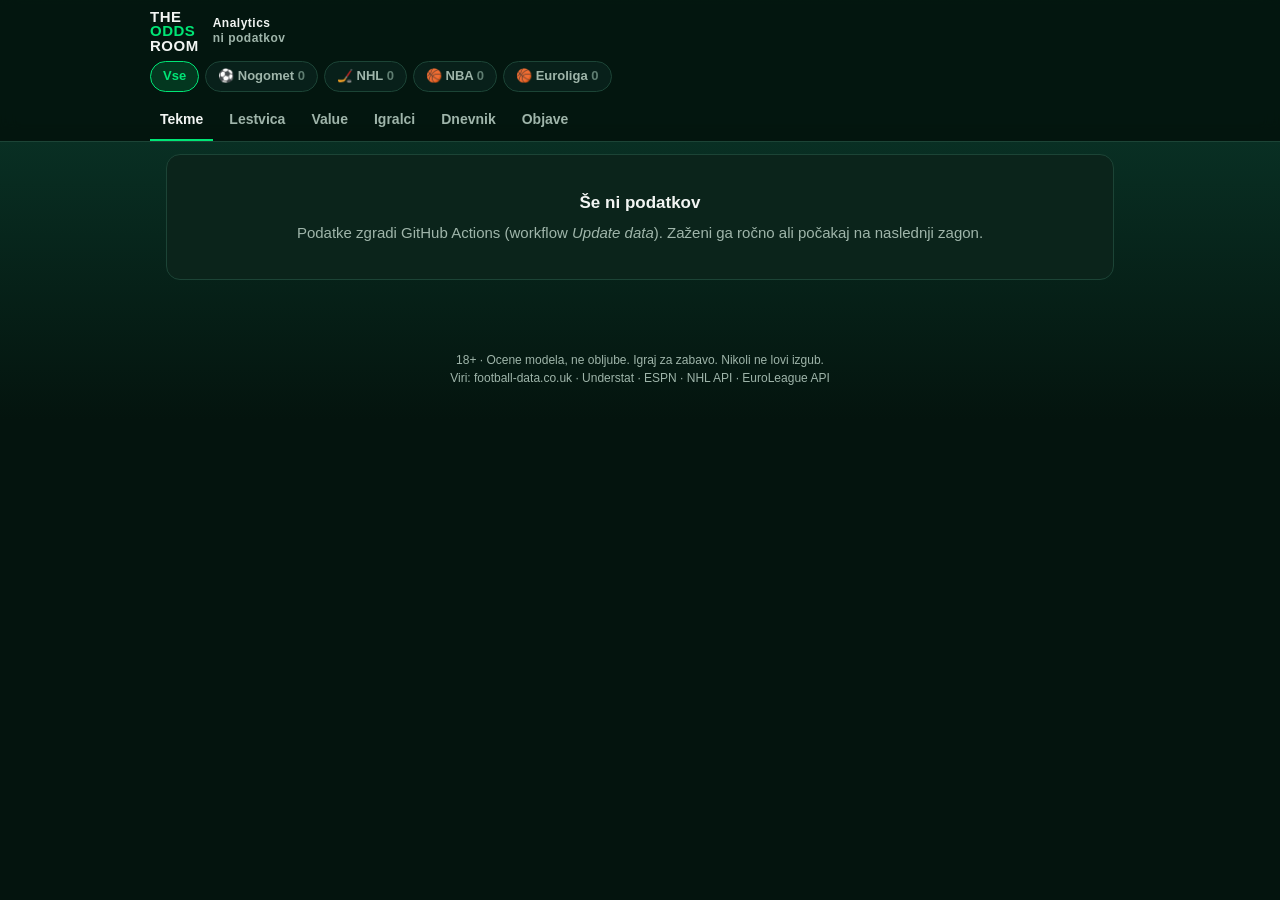
==== app/index.html @ 9d695d27 "Add Odds Room Analytics web app and setup guide Static page in app/ that reads the pipeline JSON: ma" ====
<!doctype html>
<html lang="sl">
<head>
<meta charset="utf-8">
<meta name="viewport" content="width=device-width, initial-scale=1">
<title>Odds Room Analytics</title>
<meta name="description" content="Analitika ekip in igralcev, rang lestvica najverjetnejših dogodkov, value proti kvotam, dnevnik pickov.">
<meta name="theme-color" content="#04140E">
<link rel="stylesheet" href="style.css">
</head>
<body>
<header class="top">
  <div class="brand">
    <div class="logo"><span>THE</span><span class="g">ODDS</span><span>ROOM</span></div>
    <div class="brand-sub">Analytics<br><span id="updated" class="muted">nalagam…</span></div>
  </div>
  <nav class="sports" id="sportChips" aria-label="Šport"></nav>
  <nav class="tabs" id="tabs" aria-label="Pogled">
    <button data-tab="matches" class="on">Tekme</button>
    <button data-tab="ranking">Lestvica</button>
    <button data-tab="value">Value</button>
    <button data-tab="players">Igralci</button>
    <button data-tab="log">Dnevnik</button>
    <button data-tab="posts">Objave</button>
  </nav>
</header>

<main id="view" class="wrap"></main>

<div id="tip" class="tip" role="tooltip" hidden></div>

<footer class="foot">
  18+ · Ocene modela, ne obljube. Igraj za zabavo. Nikoli ne lovi izgub.<br>
  Viri: football-data.co.uk · Understat · ESPN · NHL API · EuroLeague API
</footer>
<script src="app.js"></script>
</body>
</html>
---- app/style.css ----
:root{
  --bg1:#0B3D2E; --bg2:#04140E; --surface:#0b241b; --surface2:#08201a; --line:#1c4436;
  --green:#00E676; --green-dim:rgba(0,230,118,.16); --amber:#FFB300; --red:#FF5252; --grey:#8AA69A;
  --text:#F2F5F3; --muted:#9FB5AA; --faint:#5f7d71;
  --radius:14px;
}
*{box-sizing:border-box;-webkit-tap-highlight-color:transparent}
html{background:var(--bg2)}
body{
  margin:0;font-family:-apple-system,BlinkMacSystemFont,"Segoe UI",Roboto,Helvetica,Arial,sans-serif;
  background:linear-gradient(180deg,var(--bg1) 0%,var(--bg2) 420px) no-repeat,var(--bg2);
  color:var(--text);font-size:15px;line-height:1.45;min-height:100vh;
}
button,input,select,textarea{font:inherit;color:inherit}
.wrap{max-width:980px;margin:0 auto;padding:12px 16px 40px}
.muted{color:var(--muted)} .faint{color:var(--faint)} .g{color:var(--green)} .amber{color:var(--amber)} .red{color:var(--red)}
.num{font-variant-numeric:tabular-nums}

/* header */
.top{position:sticky;top:0;z-index:20;background:rgba(4,20,14,.92);backdrop-filter:blur(8px);
  border-bottom:1px solid var(--line);padding:10px 16px 0}
.brand{max-width:980px;margin:0 auto;display:flex;align-items:center;gap:14px}
.logo{font-weight:900;line-height:.95;font-size:15px;letter-spacing:.5px}
.logo span{display:block} .logo .g{color:var(--green)}
.brand-sub{font-size:12px;font-weight:700;letter-spacing:.5px;line-height:1.3}
.sports,.tabs{max-width:980px;margin:8px auto 0;display:flex;gap:6px;overflow-x:auto;scrollbar-width:none}
.sports::-webkit-scrollbar,.tabs::-webkit-scrollbar{display:none}
.chip{flex:0 0 auto;border:1px solid var(--line);background:var(--surface2);color:var(--muted);border-radius:999px;
  padding:5px 12px;font-size:13px;font-weight:600;cursor:pointer;white-space:nowrap}
.chip.on{border-color:var(--green);color:var(--green);background:var(--green-dim)}
.tabs button{flex:0 0 auto;background:none;border:none;border-bottom:2px solid transparent;color:var(--muted);
  padding:9px 10px 10px;font-weight:700;font-size:14px;cursor:pointer}
.tabs button.on{color:var(--text);border-bottom-color:var(--green)}

/* generic */
.card{background:var(--surface);border:1px solid var(--line);border-radius:var(--radius);padding:14px;margin-bottom:12px}
.row{display:flex;gap:8px;align-items:center;flex-wrap:wrap}
.spacer{flex:1}
.filters{display:flex;gap:8px;flex-wrap:wrap;align-items:flex-end;margin:4px 0 12px}
.filters label{display:flex;flex-direction:column;gap:3px;font-size:11px;color:var(--muted);text-transform:uppercase;letter-spacing:.5px}
input,select,textarea{background:var(--surface2);border:1px solid var(--line);border-radius:10px;padding:8px 10px;font-size:14px;min-width:0}
input:focus,select:focus,textarea:focus{outline:none;border-color:var(--green)}
input[type=range]{padding:0;accent-color:var(--green)}
.btn{border:none;border-radius:10px;padding:9px 14px;font-weight:800;cursor:pointer;background:var(--green);color:#04140E}
.btn.o{background:transparent;border:1.5px solid var(--green);color:var(--green)}
.btn.s{padding:5px 10px;font-size:12px}
.badge{display:inline-block;border:1.5px solid var(--green);color:var(--green);border-radius:999px;padding:1px 9px;
  font-size:11px;font-weight:800;letter-spacing:.8px;white-space:nowrap}
.badge.amber{border-color:var(--amber);color:var(--amber)} .badge.red{border-color:var(--red);color:var(--red)}
.badge.grey{border-color:var(--grey);color:var(--grey)}
.empty{text-align:center;color:var(--muted);padding:36px 12px}
.empty b{display:block;color:var(--text);font-size:17px;margin-bottom:6px}
h2{font-size:18px;margin:4px 0 10px} h3{font-size:15px;margin:14px 0 8px}
.section-note{font-size:12px;color:var(--muted);margin:-4px 0 12px}

/* match card */
.day-h{font-size:12px;font-weight:800;letter-spacing:1px;color:var(--muted);text-transform:uppercase;margin:16px 2px 8px}
.match{cursor:pointer}
.match .meta{font-size:12px;color:var(--muted);display:flex;gap:8px;align-items:center}
.teams{display:grid;grid-template-columns:1fr auto;gap:2px 12px;margin:8px 0 6px;font-weight:700;font-size:16px}
.teams .xg{color:var(--muted);font-weight:600;font-size:13px;text-align:right}
.form{display:inline-flex;gap:2px;margin-left:6px;vertical-align:2px}
.form i{font-style:normal;font-size:9px;font-weight:800;width:15px;height:15px;border-radius:4px;display:inline-grid;place-items:center;color:#04140E}
.form .W{background:var(--green)} .form .D{background:var(--grey)} .form .L{background:var(--red)}
.headline{display:flex;gap:14px;flex-wrap:wrap;font-size:13px;color:var(--muted);margin-bottom:8px}
.headline b{color:var(--text)}
.top-ev{display:flex;gap:6px;flex-wrap:wrap}
.ev{border:1px solid var(--line);border-radius:10px;padding:5px 9px;font-size:12.5px;background:var(--surface2)}
.ev b{color:var(--green)}
.ev.val{border-color:var(--amber)} .ev.val b{color:var(--amber)}
.details{margin-top:12px;border-top:1px solid var(--line);padding-top:10px;cursor:default}

/* tables */
.tbl{width:100%;border-collapse:collapse;font-size:13.5px}
.tbl th{font-size:11px;color:var(--muted);text-transform:uppercase;letter-spacing:.5px;font-weight:700;text-align:left;
  padding:6px 8px;border-bottom:1px solid var(--line);white-space:nowrap;cursor:default}
.tbl th.sort{cursor:pointer} .tbl th.sort:hover{color:var(--text)} .tbl th.act{color:var(--green)}
.tbl td{padding:7px 8px;border-bottom:1px solid rgba(255,255,255,.05);vertical-align:middle}
.tbl td.r,.tbl th.r{text-align:right}
.tbl tr.hl td{background:rgba(255,179,0,.06)}
.scroll{overflow-x:auto;-webkit-overflow-scrolling:touch}
.pbar{display:flex;align-items:center;gap:8px;min-width:120px}
.pbar .track{flex:1;height:6px;background:rgba(255,255,255,.07);border-radius:3px;overflow:hidden;min-width:50px}
.pbar .fill{height:100%;background:var(--green);border-radius:3px}
.pbar span{font-weight:800;font-variant-numeric:tabular-nums;min-width:38px;text-align:right}
.edge-pos{color:var(--amber);font-weight:800} .edge-neg{color:var(--faint)}
.grid2{display:grid;grid-template-columns:1fr 1fr;gap:12px}
@media (max-width:640px){.grid2{grid-template-columns:1fr}}
.kv{display:grid;grid-template-columns:auto 1fr 1fr;gap:4px 12px;font-size:13px}
.kv .h{color:var(--muted);font-size:11px;text-transform:uppercase}

/* charts */
.dist{display:flex;align-items:flex-end;gap:4px;height:110px;padding-top:6px}
.dist .col{flex:1;display:flex;flex-direction:column;align-items:center;justify-content:flex-end;height:100%;gap:3px}
.dist .bar{width:100%;max-width:34px;background:var(--green);border-radius:4px 4px 0 0;min-height:1px;opacity:.85}
.dist .col.mode .bar{opacity:1}
.dist .col:hover .bar{opacity:1;outline:2px solid rgba(255,255,255,.25)}
.dist .v{font-size:10.5px;color:var(--muted);font-variant-numeric:tabular-nums}
.dist .n{font-size:11px;color:var(--text);font-weight:700}
.chart svg{width:100%;height:auto;display:block}
.chart .axis{stroke:rgba(255,255,255,.18);stroke-width:1}
.chart .grid{stroke:rgba(255,255,255,.06);stroke-width:1}
.chart text{fill:var(--muted);font-size:11px}
.tip{position:fixed;z-index:50;pointer-events:none;background:#020b08;border:1px solid var(--line);border-radius:8px;
  padding:6px 9px;font-size:12px;max-width:260px;box-shadow:0 6px 20px rgba(0,0,0,.5)}

/* KPI tiles */
.kpis{display:grid;grid-template-columns:repeat(auto-fit,minmax(120px,1fr));gap:10px;margin-bottom:12px}
.kpi{background:var(--surface);border:1px solid var(--line);border-radius:12px;padding:10px 12px}
.kpi .l{font-size:11px;color:var(--muted);text-transform:uppercase;letter-spacing:.5px}
.kpi .v{font-size:24px;font-weight:900;font-variant-numeric:tabular-nums}

/* posts */
.post-out{white-space:pre-wrap;font-family:ui-monospace,SFMono-Regular,Menlo,monospace;font-size:13px;line-height:1.5;
  background:#04140E;border:1px solid var(--line);border-radius:10px;padding:12px;min-height:120px;width:100%}
.types{display:flex;gap:6px;flex-wrap:wrap;margin:8px 0}
.pick-list{max-height:330px;overflow:auto;border:1px solid var(--line);border-radius:10px}
.pick-item{display:flex;gap:10px;align-items:center;padding:8px 10px;border-bottom:1px solid rgba(255,255,255,.05);cursor:pointer;font-size:13px}
.pick-item:hover{background:rgba(255,255,255,.03)}
.pick-item.on{background:var(--green-dim)}
.pick-item input{accent-color:var(--green);width:16px;height:16px}

.foot{text-align:center;color:var(--muted);font-size:12px;padding:20px 16px 40px}
.warn-box{border:1px solid var(--amber);color:var(--amber);border-radius:10px;padding:8px 10px;font-size:12.5px;margin-bottom:12px}
details summary{cursor:pointer;color:var(--muted);font-size:13px}
.tbl.nowrap td{white-space:nowrap}
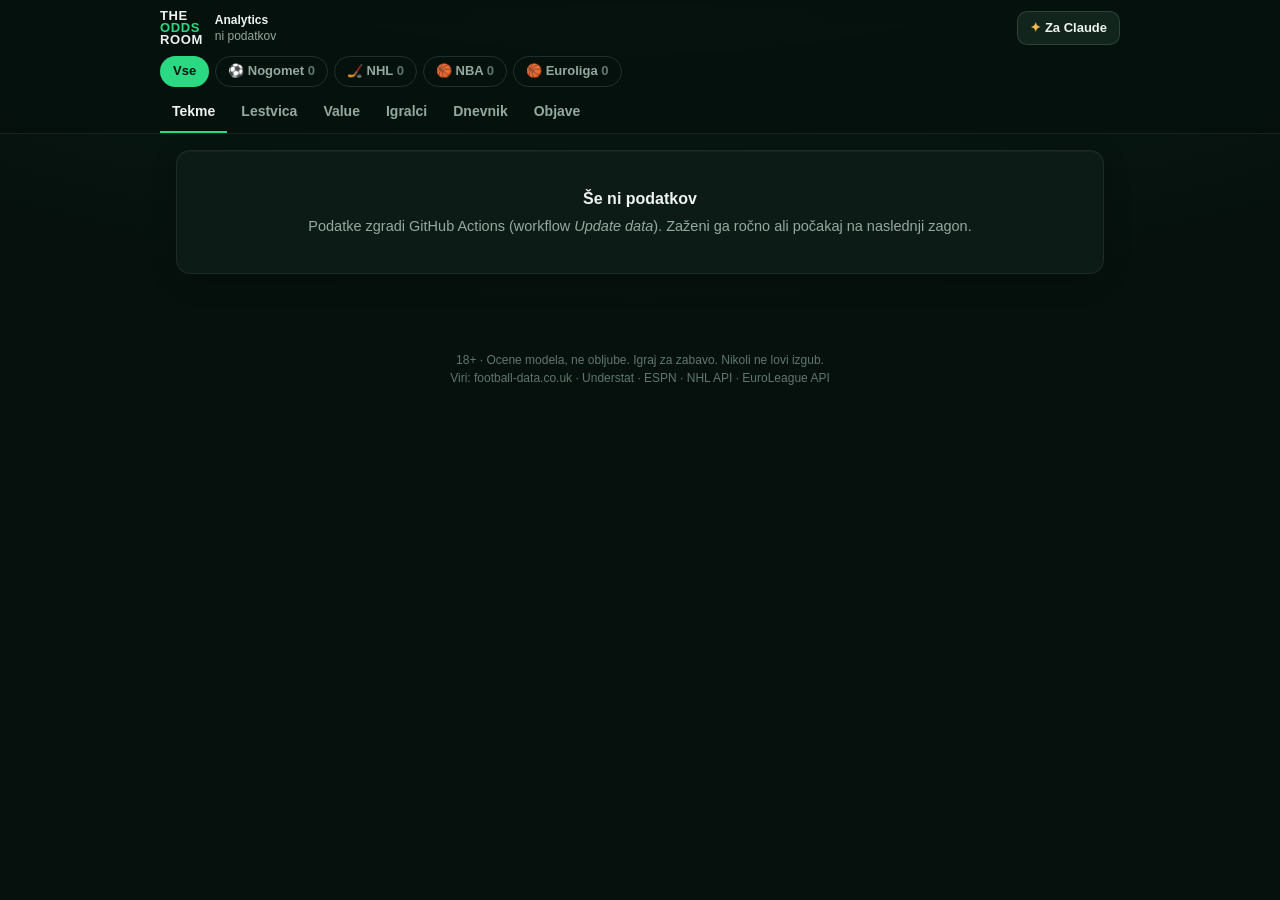
==== commit 09f0f26a: "Cleaner app, Claude export, NHL/NBA market guard, per-league domestic ridge - Match cards: time, lea" ====
--- a/app/index.html
+++ b/app/index.html
@@ -13,6 +13,8 @@
   <div class="brand">
     <div class="logo"><span>THE</span><span class="g">ODDS</span><span>ROOM</span></div>
     <div class="brand-sub">Analytics<br><span id="updated" class="muted">nalagam…</span></div>
+    <span class="spacer"></span>
+    <button class="btn claude" id="claudeBtn" title="Kopiraj povzetek dneva za analizo v Claudu">Za Claude</button>
   </div>
   <nav class="sports" id="sportChips" aria-label="Šport"></nav>
   <nav class="tabs" id="tabs" aria-label="Pogled">
@@ -29,6 +31,24 @@
 
 <div id="tip" class="tip" role="tooltip" hidden></div>
 
+<div id="claudeModal" class="modal" hidden>
+  <div class="modal-box" role="dialog" aria-modal="true" aria-labelledby="cmTitle">
+    <div class="modal-head">
+      <h2 id="cmTitle">Povzetek za Claude</h2>
+      <button class="x" id="cmClose" aria-label="Zapri">×</button>
+    </div>
+    <p class="note">Kopiraj in prilepi v Claude. Vsebuje navodilo za analizo, odprte picke, value kandidate, primerjavo s trgom, postave, poškodbe in stanje dnevnika.</p>
+    <div class="filters">
+      <label>Dan<select id="cmDay"></select></label>
+      <label>Šport<select id="cmSport"><option value="all">Vsi</option></select></label>
+      <label class="check"><input type="checkbox" id="cmPlayers" checked> igralci</label>
+      <label class="check"><input type="checkbox" id="cmAll"> vse tekme dneva</label>
+    </div>
+    <textarea id="cmText" class="post-out" rows="14" readonly></textarea>
+    <div class="row"><button class="btn" id="cmCopy">Kopiraj</button><span class="muted small" id="cmCount"></span></div>
+  </div>
+</div>
+
 <footer class="foot">
   18+ · Ocene modela, ne obljube. Igraj za zabavo. Nikoli ne lovi izgub.<br>
   Viri: football-data.co.uk · Understat · ESPN · NHL API · EuroLeague API
--- a/app/style.css
+++ b/app/style.css
@@ -1,126 +1,207 @@
+/* The Odds Room Analytics — one dark theme, one spacing scale (4 / 8 / 12 / 16 / 24 px) */
 :root{
-  --bg1:#0B3D2E; --bg2:#04140E; --surface:#0b241b; --surface2:#08201a; --line:#1c4436;
-  --green:#00E676; --green-dim:rgba(0,230,118,.16); --amber:#FFB300; --red:#FF5252; --grey:#8AA69A;
-  --text:#F2F5F3; --muted:#9FB5AA; --faint:#5f7d71;
-  --radius:14px;
+  --bg:#06110d; --bg-top:#0a2219; --surface:#0d1b16; --surface-2:#12251d; --surface-3:#183026;
+  --line:rgba(255,255,255,.07); --line-2:rgba(255,255,255,.12);
+  --text:#eef3f0; --muted:#93aa9f; --faint:#5f786d;
+  --green:#2bd982; --green-soft:rgba(43,217,130,.14); --amber:#f2b84b; --amber-soft:rgba(242,184,75,.13);
+  --red:#ef6b6b; --red-soft:rgba(239,107,107,.13); --grey:#7d8f87;
+  --home:#2bd982; --draw:#56685f; --away:#5aa9e6;
+  --radius:14px; --radius-s:10px;
+  --shadow:0 1px 0 rgba(255,255,255,.03) inset, 0 8px 24px rgba(0,0,0,.25);
 }
 *{box-sizing:border-box;-webkit-tap-highlight-color:transparent}
-html{background:var(--bg2)}
+html{background:var(--bg)}
 body{
-  margin:0;font-family:-apple-system,BlinkMacSystemFont,"Segoe UI",Roboto,Helvetica,Arial,sans-serif;
-  background:linear-gradient(180deg,var(--bg1) 0%,var(--bg2) 420px) no-repeat,var(--bg2);
-  color:var(--text);font-size:15px;line-height:1.45;min-height:100vh;
+  margin:0;font-family:Inter,-apple-system,BlinkMacSystemFont,"Segoe UI",Roboto,Helvetica,Arial,sans-serif;
+  background:radial-gradient(1200px 500px at 50% -200px,var(--bg-top),transparent),var(--bg);
+  color:var(--text);font-size:14.5px;line-height:1.45;min-height:100vh;
 }
 button,input,select,textarea{font:inherit;color:inherit}
-.wrap{max-width:980px;margin:0 auto;padding:12px 16px 40px}
+.wrap{max-width:960px;margin:0 auto;padding:16px 16px 48px}
 .muted{color:var(--muted)} .faint{color:var(--faint)} .g{color:var(--green)} .amber{color:var(--amber)} .red{color:var(--red)}
-.num{font-variant-numeric:tabular-nums}
-
-/* header */
-.top{position:sticky;top:0;z-index:20;background:rgba(4,20,14,.92);backdrop-filter:blur(8px);
+.num{font-variant-numeric:tabular-nums} .small{font-size:12px}
+.spacer{flex:1}
+h2{font-size:19px;margin:4px 0 6px;letter-spacing:-.01em}
+h3{font-size:14px;margin:18px 0 8px;color:var(--muted);text-transform:uppercase;letter-spacing:.06em;font-weight:700}
+h4{font-size:12px;margin:14px 0 6px;color:var(--muted);text-transform:uppercase;letter-spacing:.06em;font-weight:700}
+.section-note,.note{font-size:12.5px;color:var(--muted);margin:0 0 12px}
+
+/* ---------- header ---------- */
+.top{position:sticky;top:0;z-index:20;background:rgba(6,17,13,.86);backdrop-filter:saturate(1.4) blur(10px);
   border-bottom:1px solid var(--line);padding:10px 16px 0}
-.brand{max-width:980px;margin:0 auto;display:flex;align-items:center;gap:14px}
-.logo{font-weight:900;line-height:.95;font-size:15px;letter-spacing:.5px}
+.brand{max-width:960px;margin:0 auto;display:flex;align-items:center;gap:12px}
+.logo{font-weight:900;line-height:.92;font-size:13px;letter-spacing:.6px}
 .logo span{display:block} .logo .g{color:var(--green)}
-.brand-sub{font-size:12px;font-weight:700;letter-spacing:.5px;line-height:1.3}
-.sports,.tabs{max-width:980px;margin:8px auto 0;display:flex;gap:6px;overflow-x:auto;scrollbar-width:none}
+.brand-sub{font-size:12px;font-weight:700;line-height:1.35}
+.brand-sub .muted{font-weight:500}
+.sports,.tabs{max-width:960px;margin:10px auto 0;display:flex;gap:6px;overflow-x:auto;scrollbar-width:none}
 .sports::-webkit-scrollbar,.tabs::-webkit-scrollbar{display:none}
-.chip{flex:0 0 auto;border:1px solid var(--line);background:var(--surface2);color:var(--muted);border-radius:999px;
-  padding:5px 12px;font-size:13px;font-weight:600;cursor:pointer;white-space:nowrap}
-.chip.on{border-color:var(--green);color:var(--green);background:var(--green-dim)}
+.tabs{gap:2px;margin-top:6px}
+.chip{flex:0 0 auto;border:1px solid var(--line-2);background:transparent;color:var(--muted);border-radius:999px;
+  padding:5px 12px;font-size:13px;font-weight:600;cursor:pointer;white-space:nowrap;transition:background .15s,color .15s}
+.chip:hover{color:var(--text)}
+.chip.on{border-color:transparent;color:#06110d;background:var(--green)}
+.chip.on .faint{color:rgba(6,17,13,.6)}
 .tabs button{flex:0 0 auto;background:none;border:none;border-bottom:2px solid transparent;color:var(--muted);
-  padding:9px 10px 10px;font-weight:700;font-size:14px;cursor:pointer}
+  padding:8px 12px 10px;font-weight:600;font-size:14px;cursor:pointer}
+.tabs button:hover{color:var(--text)}
 .tabs button.on{color:var(--text);border-bottom-color:var(--green)}
 
-/* generic */
-.card{background:var(--surface);border:1px solid var(--line);border-radius:var(--radius);padding:14px;margin-bottom:12px}
-.row{display:flex;gap:8px;align-items:center;flex-wrap:wrap}
-.spacer{flex:1}
-.filters{display:flex;gap:8px;flex-wrap:wrap;align-items:flex-end;margin:4px 0 12px}
-.filters label{display:flex;flex-direction:column;gap:3px;font-size:11px;color:var(--muted);text-transform:uppercase;letter-spacing:.5px}
-input,select,textarea{background:var(--surface2);border:1px solid var(--line);border-radius:10px;padding:8px 10px;font-size:14px;min-width:0}
+/* ---------- controls ---------- */
+.btn{border:none;border-radius:var(--radius-s);padding:8px 14px;font-weight:700;cursor:pointer;background:var(--green);color:#06110d}
+.btn:hover{filter:brightness(1.06)}
+.btn.o{background:transparent;border:1px solid var(--line-2);color:var(--text)}
+.btn.s{padding:4px 10px;font-size:12px}
+.btn.claude{background:var(--surface-2);color:var(--text);border:1px solid var(--line-2);font-size:13px;padding:7px 12px}
+.btn.claude::before{content:"✦ ";color:var(--amber)}
+.row{display:flex;gap:10px;align-items:center;flex-wrap:wrap;margin-top:10px}
+.filters{display:flex;gap:8px;flex-wrap:wrap;align-items:flex-end;margin:4px 0 14px}
+.filters label{flex:0 1 200px;display:flex;flex-direction:column;gap:4px;font-size:11px;color:var(--faint);text-transform:uppercase;letter-spacing:.06em;font-weight:700}
+.filters label select,.filters label input:not([type=checkbox]){width:100%}
+@media (max-width:560px){.filters label{flex:1 1 40%}.filters .spacer{display:none}.filters .count{flex-basis:100%;padding:0}}
+.filters label.check{flex:0 0 auto;flex-direction:row;align-items:center;gap:6px;text-transform:none;letter-spacing:0;font-size:13px;color:var(--muted);font-weight:500;padding-bottom:8px}
+.filters .count{font-size:12px;color:var(--faint);padding-bottom:8px}
+input,select,textarea{background:var(--surface);border:1px solid var(--line-2);border-radius:var(--radius-s);padding:7px 10px;font-size:14px;min-width:0}
 input:focus,select:focus,textarea:focus{outline:none;border-color:var(--green)}
 input[type=range]{padding:0;accent-color:var(--green)}
-.btn{border:none;border-radius:10px;padding:9px 14px;font-weight:800;cursor:pointer;background:var(--green);color:#04140E}
-.btn.o{background:transparent;border:1.5px solid var(--green);color:var(--green)}
-.btn.s{padding:5px 10px;font-size:12px}
-.badge{display:inline-block;border:1.5px solid var(--green);color:var(--green);border-radius:999px;padding:1px 9px;
-  font-size:11px;font-weight:800;letter-spacing:.8px;white-space:nowrap}
+input[type=checkbox]{accent-color:var(--green);width:16px;height:16px}
+
+/* ---------- cards ---------- */
+.card{background:var(--surface);border:1px solid var(--line);border-radius:var(--radius);padding:14px 16px;margin-bottom:10px;box-shadow:var(--shadow)}
+.empty{text-align:center;color:var(--muted);padding:36px 12px}
+.empty b{display:block;color:var(--text);font-size:16px;margin-bottom:6px}
+.day-h{font-size:12px;font-weight:700;letter-spacing:.08em;color:var(--muted);text-transform:uppercase;margin:22px 2px 10px;display:flex;gap:8px;align-items:center}
+.day-h::after{content:"";flex:1;height:1px;background:var(--line)}
+.warn-box{border:1px solid rgba(242,184,75,.35);background:var(--amber-soft);color:var(--amber);border-radius:var(--radius-s);padding:8px 12px;font-size:12.5px;margin-bottom:12px}
+details summary{cursor:pointer}
+
+.badge{display:inline-block;border:1px solid var(--green);color:var(--green);border-radius:999px;padding:0 8px;
+  font-size:10.5px;font-weight:800;letter-spacing:.05em;white-space:nowrap;line-height:18px;vertical-align:1px}
 .badge.amber{border-color:var(--amber);color:var(--amber)} .badge.red{border-color:var(--red);color:var(--red)}
 .badge.grey{border-color:var(--grey);color:var(--grey)}
-.empty{text-align:center;color:var(--muted);padding:36px 12px}
-.empty b{display:block;color:var(--text);font-size:17px;margin-bottom:6px}
-h2{font-size:18px;margin:4px 0 10px} h3{font-size:15px;margin:14px 0 8px}
-.section-note{font-size:12px;color:var(--muted);margin:-4px 0 12px}
-
-/* match card */
-.day-h{font-size:12px;font-weight:800;letter-spacing:1px;color:var(--muted);text-transform:uppercase;margin:16px 2px 8px}
-.match{cursor:pointer}
-.match .meta{font-size:12px;color:var(--muted);display:flex;gap:8px;align-items:center}
-.teams{display:grid;grid-template-columns:1fr auto;gap:2px 12px;margin:8px 0 6px;font-weight:700;font-size:16px}
-.teams .xg{color:var(--muted);font-weight:600;font-size:13px;text-align:right}
-.form{display:inline-flex;gap:2px;margin-left:6px;vertical-align:2px}
-.form i{font-style:normal;font-size:9px;font-weight:800;width:15px;height:15px;border-radius:4px;display:inline-grid;place-items:center;color:#04140E}
-.form .W{background:var(--green)} .form .D{background:var(--grey)} .form .L{background:var(--red)}
-.headline{display:flex;gap:14px;flex-wrap:wrap;font-size:13px;color:var(--muted);margin-bottom:8px}
-.headline b{color:var(--text)}
-.top-ev{display:flex;gap:6px;flex-wrap:wrap}
-.ev{border:1px solid var(--line);border-radius:10px;padding:5px 9px;font-size:12.5px;background:var(--surface2)}
+
+/* ---------- match card ---------- */
+.match{cursor:pointer;transition:border-color .15s}
+.match:hover{border-color:var(--line-2)}
+.match.open{border-color:rgba(43,217,130,.35)}
+.m-top{display:flex;align-items:center;gap:10px;font-size:12px;color:var(--muted);margin-bottom:8px}
+.m-time{font-weight:800;color:var(--text);font-size:13px}
+.m-league{white-space:nowrap;overflow:hidden;text-overflow:ellipsis}
+.ico{display:inline-grid;place-items:center;min-width:22px;height:20px;padding:0 5px;border-radius:6px;font-size:11px;font-weight:800;
+  background:var(--surface-3);color:var(--muted)}
+.ico.warn{background:var(--red-soft);color:var(--red)} .ico.red{background:var(--amber-soft);color:var(--amber)}
+.ico.ok{background:var(--green-soft);color:var(--green)}
+.m-teams{display:grid;gap:4px;margin-bottom:10px}
+.m-team{display:flex;align-items:center;gap:8px;font-weight:700;font-size:15.5px}
+.m-team .nm{white-space:nowrap;overflow:hidden;text-overflow:ellipsis}
+.m-team .xg{margin-left:auto;color:var(--muted);font-weight:600;font-size:13px;white-space:nowrap}
+.dots{display:inline-flex;gap:3px;flex:0 0 auto}
+.dots i{width:7px;height:7px;border-radius:50%;background:var(--grey);opacity:.85}
+.dots i.W{background:var(--green)} .dots i.L{background:var(--red)}
+.dots.big i{width:10px;height:10px}
+.rbar{display:flex;height:22px;border-radius:7px;overflow:hidden;gap:2px;margin-bottom:10px}
+.rbar .seg{display:flex;align-items:center;min-width:0;padding:0 7px;font-size:11.5px;font-weight:800;color:#06110d}
+.rbar .seg span{white-space:nowrap}
+.rbar .h{background:var(--home)} .rbar .d{background:var(--draw);color:var(--text);justify-content:center}
+.rbar .a{background:var(--away);justify-content:flex-end}
+.m-facts{display:flex;flex-wrap:wrap;gap:6px 14px;align-items:center;font-size:12.5px}
+.m-facts em{font-style:normal;color:var(--faint)}
+.m-value{margin-left:auto;background:var(--amber-soft);color:var(--amber);border-radius:999px;padding:2px 10px;font-weight:700;font-size:12px}
+.m-value b{color:var(--amber)}
+@media (max-width:560px){.m-value{margin-left:0}}
+
+/* details inside a card */
+.details{margin-top:14px;border-top:1px solid var(--line);padding-top:4px;cursor:default}
+.dtabs{display:flex;gap:2px;overflow-x:auto;scrollbar-width:none;border-bottom:1px solid var(--line);margin-bottom:12px}
+.dtabs button{background:none;border:none;border-bottom:2px solid transparent;color:var(--muted);padding:8px 10px;font-size:13px;font-weight:600;cursor:pointer;white-space:nowrap}
+.dtabs button.on{color:var(--text);border-bottom-color:var(--green)}
+.grp{border:1px solid var(--line);border-radius:var(--radius-s);margin-bottom:8px;overflow:hidden}
+.grp>summary{list-style:none;padding:9px 12px;font-weight:700;font-size:13px;background:var(--surface-2);display:flex;gap:8px}
+.grp>summary::-webkit-details-marker{display:none}
+.grp>summary::before{content:"▸";color:var(--faint);transition:transform .15s}
+.grp[open]>summary::before{transform:rotate(90deg)}
+.grp .tbl th{background:transparent}
+.refbox{font-size:12.5px;color:var(--muted);background:var(--surface-2);border-radius:var(--radius-s);padding:8px 12px;margin-bottom:10px}
+.refbox.bad{background:var(--red-soft);color:#f3b3b3}
+.chips,.top-ev{display:flex;gap:6px;flex-wrap:wrap}
+.ev{border:1px solid var(--line-2);border-radius:8px;padding:3px 9px;font-size:12.5px;background:var(--surface-2)}
 .ev b{color:var(--green)}
-.ev.val{border-color:var(--amber)} .ev.val b{color:var(--amber)}
-.details{margin-top:12px;border-top:1px solid var(--line);padding-top:10px;cursor:default}
-
-/* tables */
+.formrows{display:grid;gap:6px;font-size:13px}
+.formrows>div{display:flex;align-items:center;gap:8px}
+
+/* ---------- tables ---------- */
 .tbl{width:100%;border-collapse:collapse;font-size:13.5px}
-.tbl th{font-size:11px;color:var(--muted);text-transform:uppercase;letter-spacing:.5px;font-weight:700;text-align:left;
-  padding:6px 8px;border-bottom:1px solid var(--line);white-space:nowrap;cursor:default}
+.tbl th{font-size:10.5px;color:var(--faint);text-transform:uppercase;letter-spacing:.06em;font-weight:700;text-align:left;
+  padding:7px 10px;border-bottom:1px solid var(--line);white-space:nowrap;background:var(--surface)}
 .tbl th.sort{cursor:pointer} .tbl th.sort:hover{color:var(--text)} .tbl th.act{color:var(--green)}
-.tbl td{padding:7px 8px;border-bottom:1px solid rgba(255,255,255,.05);vertical-align:middle}
+.tbl td{padding:8px 10px;border-bottom:1px solid var(--line);vertical-align:middle}
+.tbl tr:last-child td{border-bottom:none}
 .tbl td.r,.tbl th.r{text-align:right}
-.tbl tr.hl td{background:rgba(255,179,0,.06)}
+.tbl tr.hl td{background:rgba(242,184,75,.06)}
+.tbl.compact td{padding:5px 10px}
+.tbl.nowrap td{white-space:nowrap}
 .scroll{overflow-x:auto;-webkit-overflow-scrolling:touch}
+/* phones: list-like rows for the ranking and value tables */
+@media (max-width:560px){
+  .tbl.stack tr:first-child{display:none}
+  .tbl.stack tr{display:flex;flex-wrap:wrap;align-items:center;gap:2px 12px;padding:10px 8px;border-bottom:1px solid var(--line)}
+  .tbl.stack tr:last-child{border-bottom:none}
+  .tbl.stack td{border:none;padding:0;white-space:nowrap}
+  .tbl.stack td:nth-child(1){flex-basis:100%;font-weight:700;white-space:normal}
+  .tbl.stack td:nth-child(2){flex-basis:100%;font-size:12.5px;white-space:normal}
+  .tbl.stack.rank td:nth-child(1){display:none}
+  .tbl.stack.rank td:nth-child(2){font-size:14.5px;font-weight:700}
+  .tbl.stack.rank td:nth-child(3){flex-basis:100%;font-size:12.5px;white-space:normal}
+  .tbl.stack .pbar{min-width:0}.tbl.stack .pbar .track{display:none}
+  .tbl.stack td:last-child{margin-left:auto}
+}
+.card.scroll,.card:has(>.tbl){padding:4px 6px}
 .pbar{display:flex;align-items:center;gap:8px;min-width:120px}
-.pbar .track{flex:1;height:6px;background:rgba(255,255,255,.07);border-radius:3px;overflow:hidden;min-width:50px}
+.pbar .track{flex:1;height:5px;background:rgba(255,255,255,.07);border-radius:3px;overflow:hidden;min-width:44px}
 .pbar .fill{height:100%;background:var(--green);border-radius:3px}
-.pbar span{font-weight:800;font-variant-numeric:tabular-nums;min-width:38px;text-align:right}
-.edge-pos{color:var(--amber);font-weight:800} .edge-neg{color:var(--faint)}
-.grid2{display:grid;grid-template-columns:1fr 1fr;gap:12px}
+.pbar span{font-weight:700;font-variant-numeric:tabular-nums;min-width:36px;text-align:right}
+.edge-pos{color:var(--amber);font-weight:700} .edge-neg{color:var(--faint)}
+.grid2{display:grid;grid-template-columns:1fr 1fr;gap:16px}
 @media (max-width:640px){.grid2{grid-template-columns:1fr}}
-.kv{display:grid;grid-template-columns:auto 1fr 1fr;gap:4px 12px;font-size:13px}
-.kv .h{color:var(--muted);font-size:11px;text-transform:uppercase}
-
-/* charts */
-.dist{display:flex;align-items:flex-end;gap:4px;height:110px;padding-top:6px}
+
+/* ---------- charts ---------- */
+.dist{display:flex;align-items:flex-end;gap:4px;height:104px;padding-top:6px}
 .dist .col{flex:1;display:flex;flex-direction:column;align-items:center;justify-content:flex-end;height:100%;gap:3px}
-.dist .bar{width:100%;max-width:34px;background:var(--green);border-radius:4px 4px 0 0;min-height:1px;opacity:.85}
+.dist .bar{width:100%;max-width:30px;background:var(--green);border-radius:4px 4px 0 0;min-height:1px;opacity:.55}
 .dist .col.mode .bar{opacity:1}
-.dist .col:hover .bar{opacity:1;outline:2px solid rgba(255,255,255,.25)}
+.dist .col:hover .bar{opacity:1}
 .dist .v{font-size:10.5px;color:var(--muted);font-variant-numeric:tabular-nums}
 .dist .n{font-size:11px;color:var(--text);font-weight:700}
 .chart svg{width:100%;height:auto;display:block}
 .chart .axis{stroke:rgba(255,255,255,.18);stroke-width:1}
 .chart .grid{stroke:rgba(255,255,255,.06);stroke-width:1}
 .chart text{fill:var(--muted);font-size:11px}
-.tip{position:fixed;z-index:50;pointer-events:none;background:#020b08;border:1px solid var(--line);border-radius:8px;
-  padding:6px 9px;font-size:12px;max-width:260px;box-shadow:0 6px 20px rgba(0,0,0,.5)}
-
-/* KPI tiles */
-.kpis{display:grid;grid-template-columns:repeat(auto-fit,minmax(120px,1fr));gap:10px;margin-bottom:12px}
+.tip{position:fixed;z-index:60;pointer-events:none;background:#030a07;border:1px solid var(--line-2);border-radius:8px;
+  padding:6px 9px;font-size:12px;max-width:280px;box-shadow:0 8px 24px rgba(0,0,0,.5)}
+
+/* ---------- KPI tiles ---------- */
+.kpis{display:grid;grid-template-columns:repeat(auto-fit,minmax(130px,1fr));gap:10px;margin-bottom:12px}
 .kpi{background:var(--surface);border:1px solid var(--line);border-radius:12px;padding:10px 12px}
-.kpi .l{font-size:11px;color:var(--muted);text-transform:uppercase;letter-spacing:.5px}
-.kpi .v{font-size:24px;font-weight:900;font-variant-numeric:tabular-nums}
-
-/* posts */
-.post-out{white-space:pre-wrap;font-family:ui-monospace,SFMono-Regular,Menlo,monospace;font-size:13px;line-height:1.5;
-  background:#04140E;border:1px solid var(--line);border-radius:10px;padding:12px;min-height:120px;width:100%}
+.kpi .l{font-size:10.5px;color:var(--faint);text-transform:uppercase;letter-spacing:.06em;font-weight:700}
+.kpi .v{font-size:22px;font-weight:800;font-variant-numeric:tabular-nums;margin-top:2px}
+
+/* ---------- posts ---------- */
+.post-out{white-space:pre-wrap;font-family:ui-monospace,SFMono-Regular,Menlo,monospace;font-size:12.5px;line-height:1.5;
+  background:#040c09;border:1px solid var(--line-2);border-radius:var(--radius-s);padding:12px;min-height:120px;width:100%}
 .types{display:flex;gap:6px;flex-wrap:wrap;margin:8px 0}
-.pick-list{max-height:330px;overflow:auto;border:1px solid var(--line);border-radius:10px}
-.pick-item{display:flex;gap:10px;align-items:center;padding:8px 10px;border-bottom:1px solid rgba(255,255,255,.05);cursor:pointer;font-size:13px}
-.pick-item:hover{background:rgba(255,255,255,.03)}
-.pick-item.on{background:var(--green-dim)}
-.pick-item input{accent-color:var(--green);width:16px;height:16px}
-
-.foot{text-align:center;color:var(--muted);font-size:12px;padding:20px 16px 40px}
-.warn-box{border:1px solid var(--amber);color:var(--amber);border-radius:10px;padding:8px 10px;font-size:12.5px;margin-bottom:12px}
-details summary{cursor:pointer;color:var(--muted);font-size:13px}
-.tbl.nowrap td{white-space:nowrap}
+.pick-list{max-height:330px;overflow:auto;border:1px solid var(--line);border-radius:var(--radius-s);background:var(--surface)}
+.pick-item{display:flex;gap:10px;align-items:center;padding:8px 12px;border-bottom:1px solid var(--line);cursor:pointer;font-size:13px}
+.pick-item:last-child{border-bottom:none}
+.pick-item:hover{background:var(--surface-2)}
+.pick-item.on{background:var(--green-soft)}
+
+/* ---------- modal ---------- */
+.modal{position:fixed;inset:0;z-index:50;background:rgba(0,0,0,.6);display:grid;place-items:center;padding:16px}
+.modal[hidden]{display:none}
+.modal-box{background:var(--surface);border:1px solid var(--line-2);border-radius:16px;padding:16px;width:min(760px,100%);
+  max-height:calc(100vh - 32px);overflow:auto;box-shadow:0 24px 60px rgba(0,0,0,.6)}
+.modal-head{display:flex;align-items:center;justify-content:space-between;margin-bottom:4px}
+.modal-head h2{margin:0}
+.modal .x{background:none;border:none;color:var(--muted);font-size:24px;cursor:pointer;line-height:1}
+
+.foot{text-align:center;color:var(--faint);font-size:12px;padding:20px 16px 40px}
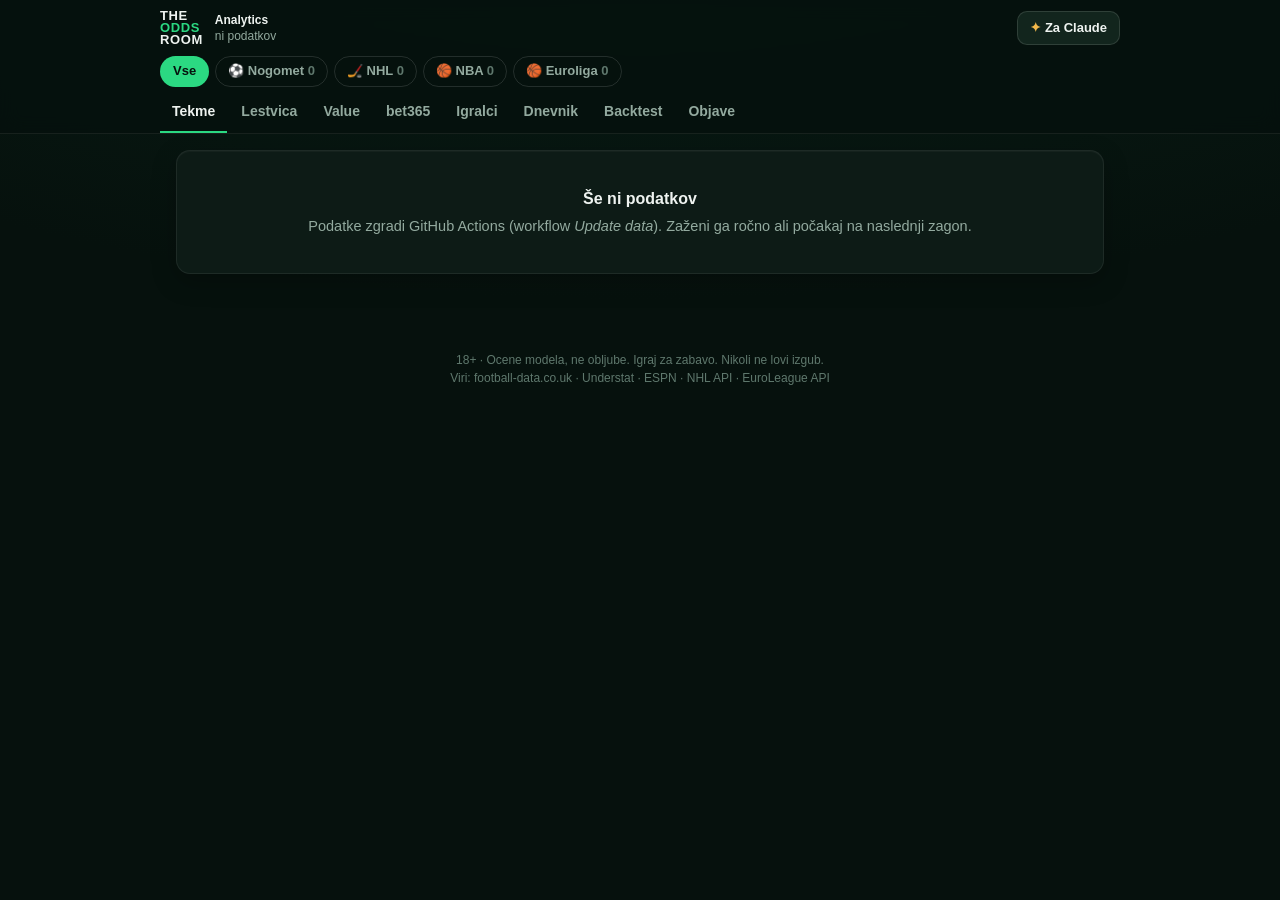
==== commit 8ea89c59: "Fix 16 Oct 2026 problems: team mapping, match-level guard, shrink to market, bet365 rule 1. Teams by" ====
--- a/app/index.html
+++ b/app/index.html
@@ -21,8 +21,10 @@
     <button data-tab="matches" class="on">Tekme</button>
     <button data-tab="ranking">Lestvica</button>
     <button data-tab="value">Value</button>
+    <button data-tab="b365">bet365</button>
     <button data-tab="players">Igralci</button>
     <button data-tab="log">Dnevnik</button>
+    <button data-tab="backtest">Backtest</button>
     <button data-tab="posts">Objave</button>
   </nav>
 </header>
@@ -37,7 +39,7 @@
       <h2 id="cmTitle">Povzetek za Claude</h2>
       <button class="x" id="cmClose" aria-label="Zapri">×</button>
     </div>
-    <p class="note">Kopiraj in prilepi v Claude. Vsebuje navodilo za analizo, odprte picke, value kandidate, primerjavo s trgom, postave, poškodbe in stanje dnevnika.</p>
+    <p class="note">Kopiraj in prilepi v Claude. Vsebuje navodilo, odprte picke (p_final × bet365 &gt; 1), kandidate za preverjanje na bet365, DATA MISMATCH, nezanesljive tekme, postave, poškodbe, počitek, stanje dnevnika in oznake "not validated".</p>
     <div class="filters">
       <label>Dan<select id="cmDay"></select></label>
       <label>Šport<select id="cmSport"><option value="all">Vsi</option></select></label>
--- a/app/style.css
+++ b/app/style.css
@@ -205,3 +205,9 @@
 .modal .x{background:none;border:none;color:var(--muted);font-size:24px;cursor:pointer;line-height:1}
 
 .foot{text-align:center;color:var(--faint);font-size:12px;padding:20px 16px 40px}
+
+/* bet365 list */
+.b-in { width: 78px; padding: 6px 8px; border: 1px solid var(--line, #2a3a33); border-radius: 8px;
+  background: var(--surface, transparent); color: inherit; font: inherit; font-variant-numeric: tabular-nums; }
+.b-in:focus { outline: 2px solid var(--green, #3ad29f); outline-offset: 1px; }
+button.btn:disabled, button.btn[disabled] { opacity: .35; filter: grayscale(1); cursor: not-allowed; }
